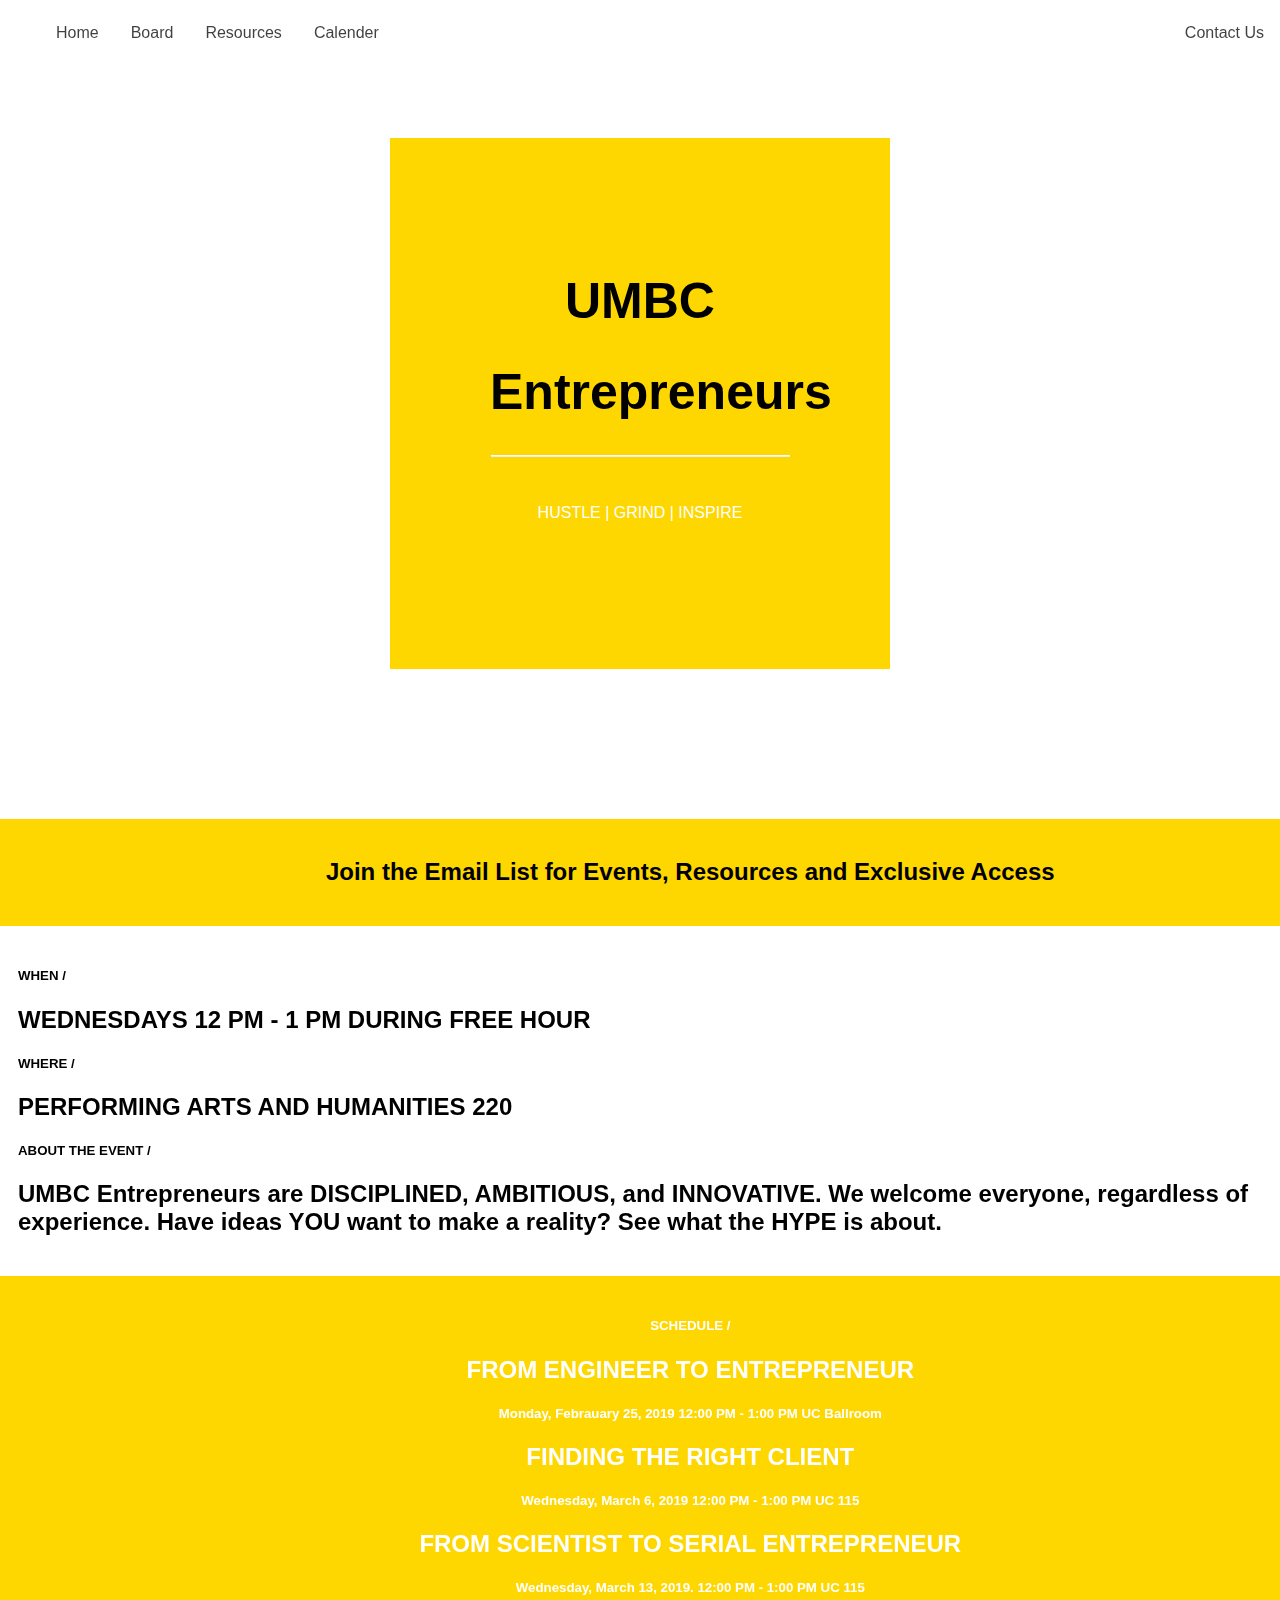
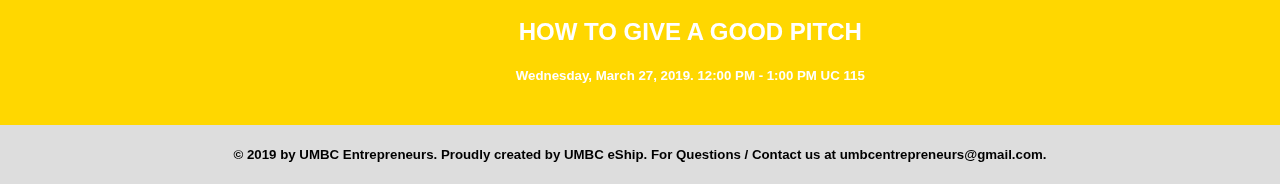
==== index.htm @ 7bc8c4d3 "Update index.htm" ====
<!DOCTYPE html>
<html>
<head>
<style>
* {
  box-sizing: border-box;
}

body {
  font-family: Arial;
  padding: 30px;
  background-image: url("eun.jpg");
  background-repeat: no-repeat, repeat;
  background-size: cover;
}

hr.line {
  border-top: 1px solid white;
}

/* Header */
.header {
  top: 50 px;
  padding: 100px;
  width: 500px;
  text-align: justify;
  text-align-last: center;
  background: gold;
  margin: 100px auto 150px auto;
  align-content: stretch;
}

p.big {
  line-height: 5;
  color: white;
}

.header h1 {
  font-size: 50px;
}

/* Style the top navigation bar */
.topnav {
  top: 0px;
  left: 0px;
  padding: 20px 20px; 
  position: absolute; 
  overflow: hidden;
  background-color: white;
  width:100%;
  height: 60px;
  opacity: 0.75;
}

.sticky
{
	padding: 10px 20px;
	position: fixed;
	top : 0;
	height : 200px;
	width: 100%;
}

/* Style the topnav links */
.topnav a {
  float: left;
  margin: 0px auto;
  display: inline;
  color: black;
  text-align: center;
  padding: 14px 16px 0px ;
  text-decoration: none; 
  outline-color: #f2f2f2;
}

/* Change color on hover */
.topnav a:hover {
  color: gold;
}

/* Create two unequal columns that floats next to each other */
/* Left column */
.leftcolumn {   
  float: center;
  width: 75%;
}

/* Right column */
.rightcolumn {
  float: left;
  width: 25%;
  background-color: #aaa;
  padding-left: 20px;
}

/* Add a card effect for articles */
.card {
  left: -40px;
  position: relative;
  width: 115%;
  background-color: white;
  outline-color: white;
  padding: 20px;
}

/* Add a card effect for articles */
.card2 {
  color: white;
  text-align: justify;
  text-align-last: center;
  left: -40px;
  position: relative;
  width: 115%;
  background-color: gold;
  outline-color: gold;
  padding: 20px;
}

/* Add a card effect for articles */
.card3 {
  text-align: justify;
  text-align-last: center;
  left: -40px;
  position: relative;
  width: 115%;
  background-color: gold;
  outline-color: gold;
  padding: 20px;
}


/* Clear floats after the columns */
.row:after {
  content: "";
  display: table;
  clear: both;
}

/* Footer */
.footer {
  position:absolute; 
  width:100%;  
  left: 0px;
  text-align: center;
  background: #ddd;
  margin: 0;
}
div.absolute {
  position: absolute;
  top: 80px;
  right: 0;
  width: 200px;
  height: 100px;
}

h1.b {
  font-stretch: expanded;
}

/* Responsive layout - when the screen is less than 800px wide, make the two columns stack on top of each other instead of next to each other */
@media screen and (max-width: 800px) {
  .leftcolumn, .rightcolumn {   
    width: 100%;
    padding: 0;
  }
}

/* Responsive layout - when the screen is less than 400px wide, make the navigation links stack on top of each other instead of next to each other */
@media screen and (max-width: 400px) {
  .topnav a {

    float: none;
    width: 80%;
  }
}
</style>
</head>
<body>

<div class="topnav">
  <div class ="sticky">
	<a href="https://cross003.github.io/Entrepreneurs/">Home</a>
	<a href="https://cross003.github.io/Entrepreneurs/Board.htm">Board</a>
	<a href="https://cross003.github.io/Entrepreneurs/Resources.htm">Resources</a>
	<a href="https://cross003.github.io/Entrepreneurs/Calender.htm">Calender</a>
	<a href="https://cross003.github.io/Entrepreneurs/Contact.htm" style="float:right">Contact Us</a>
  </div>
</div>

<h1></h1>


<div class="header">
  <h1 class ="b">UMBC</h1>
  <h1 class ="b">Entrepreneurs </h1>  
  <hr class="line">
  <p class = "big">HUSTLE | GRIND | INSPIRE </p>
</div>




<div class="row">
    <div class="card3">
	  <h2>Join the Email List for Events, Resources and Exclusive Access</h2>
    </div>
	<div class="card">
      <h5>WHEN /</h5>
	  <h2>WEDNESDAYS 12 PM - 1 PM DURING FREE HOUR</h2>
      <h5>WHERE /</h5>
	  <h2>PERFORMING ARTS AND HUMANITIES 220 </h2>
      <h5>ABOUT THE EVENT /</h5>
      <h2>UMBC Entrepreneurs are DISCIPLINED, AMBITIOUS, and INNOVATIVE. We welcome everyone, regardless of experience. Have ideas YOU want to make a reality? See what the HYPE is about.</h2>
    </div>
    <div class="card2">
      <h5>SCHEDULE /</h5>
	  <h2>FROM ENGINEER TO ENTREPRENEUR</h2>
      <h5>Monday, Febrauary 25, 2019 12:00 PM - 1:00 PM UC Ballroom</h5>

      <h2>FINDING THE RIGHT CLIENT</h2>
      <h5>Wednesday, March 6, 2019 12:00 PM - 1:00 PM UC 115</h5>

	  <h2>FROM SCIENTIST TO SERIAL ENTREPRENEUR</h2>
	  <h5>Wednesday, March 13, 2019. 12:00 PM - 1:00 PM UC 115</h5>

	  <h2>HOW TO GIVE A GOOD PITCH</h2>
	  <h5>Wednesday, March 27, 2019. 12:00 PM - 1:00 PM UC 115</h5>
    </div>
  
  
</div>

<div class="footer">	
		<h5>© 2019 by UMBC Entrepreneurs. Proudly created by UMBC eShip. For Questions /  Contact us at umbcentrepreneurs@gmail.com.</h5>
</div>

</body>
</html>
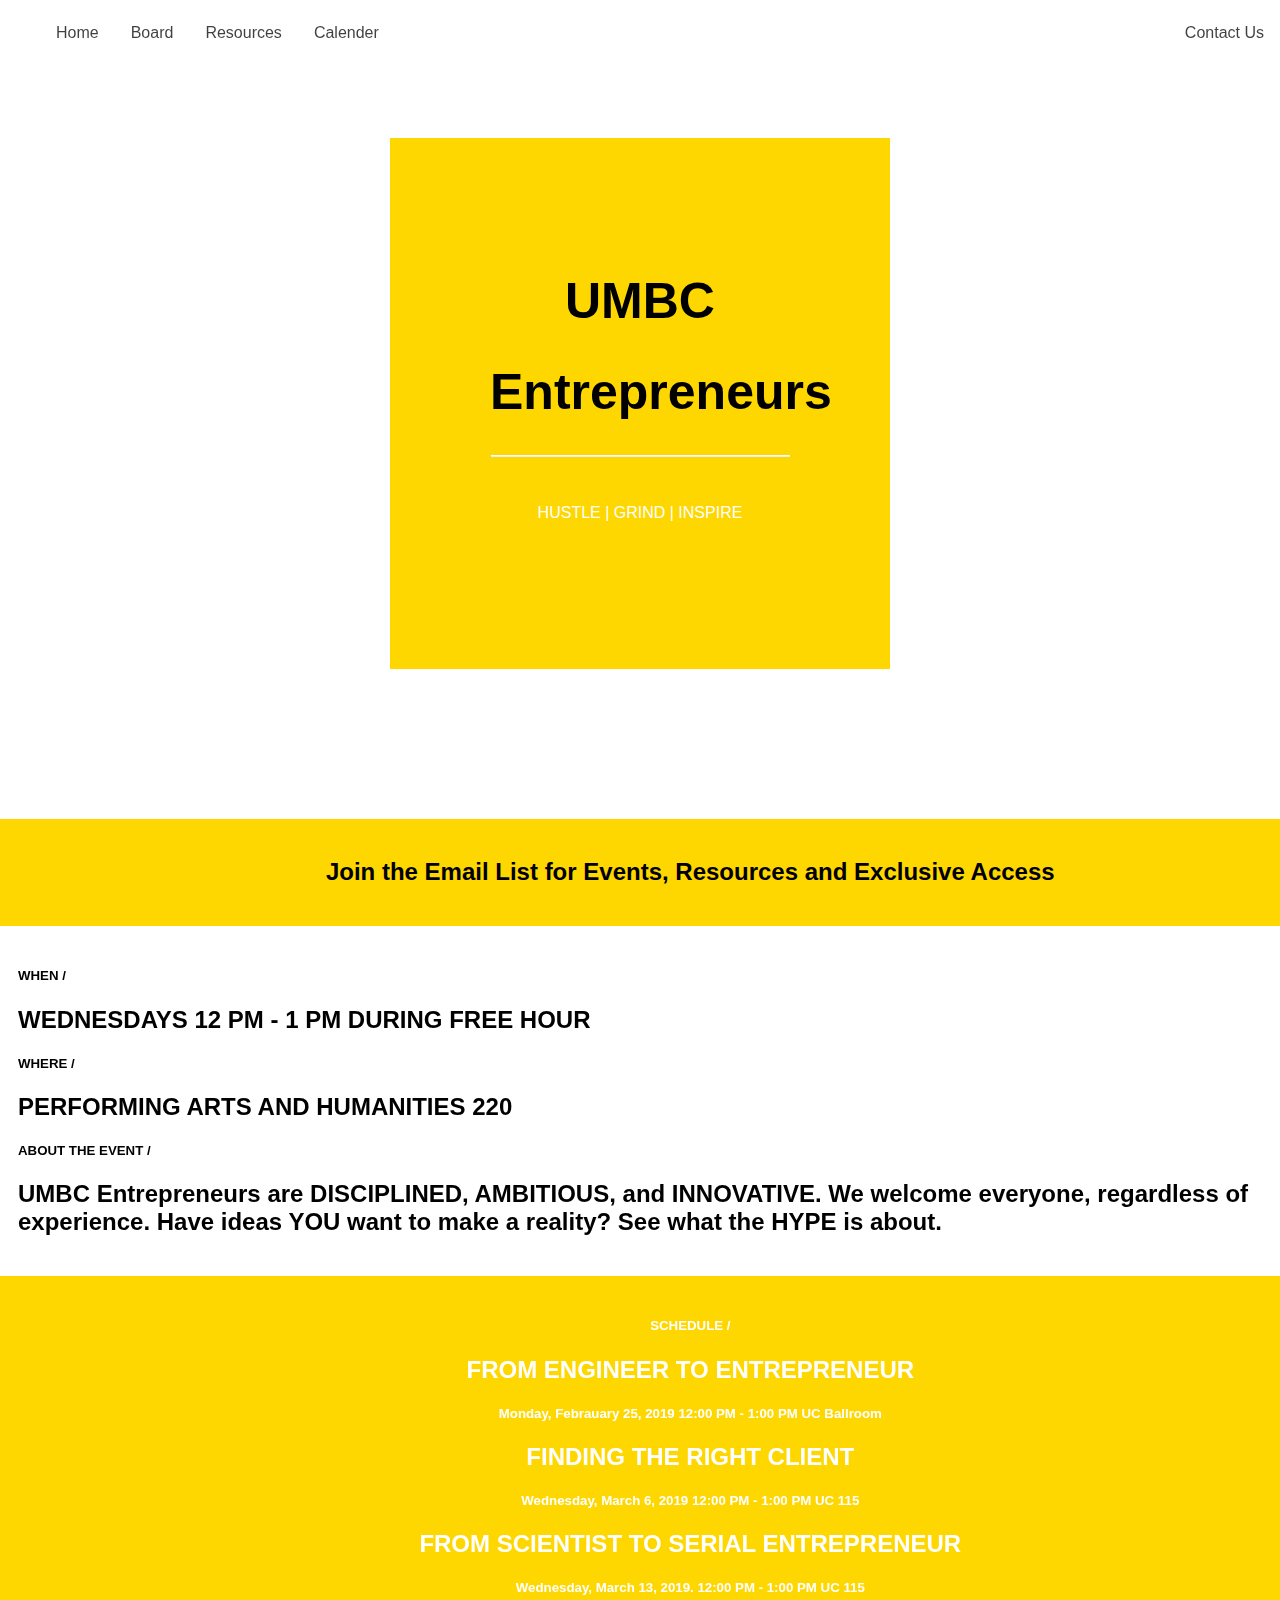
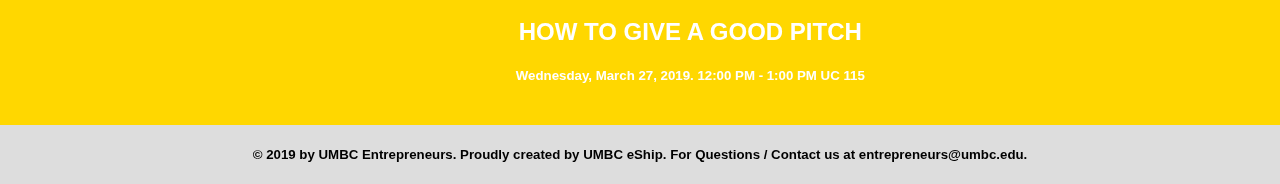
==== commit 5cfee4f1: "Update index.htm" ====
--- a/index.htm
+++ b/index.htm
@@ -1,6 +1,7 @@
 <!DOCTYPE html>
 <html>
 <head>
+<title>Homepage</title>
 <style>
 * {
   box-sizing: border-box;
@@ -231,7 +232,7 @@
 </div>
 
 <div class="footer">	
-		<h5>© 2019 by UMBC Entrepreneurs. Proudly created by UMBC eShip. For Questions /  Contact us at umbcentrepreneurs@gmail.com.</h5>
+		<h5>© 2019 by UMBC Entrepreneurs. Proudly created by UMBC eShip. For Questions /  Contact us at entrepreneurs@umbc.edu.</h5>
 </div>
 
 </body>
